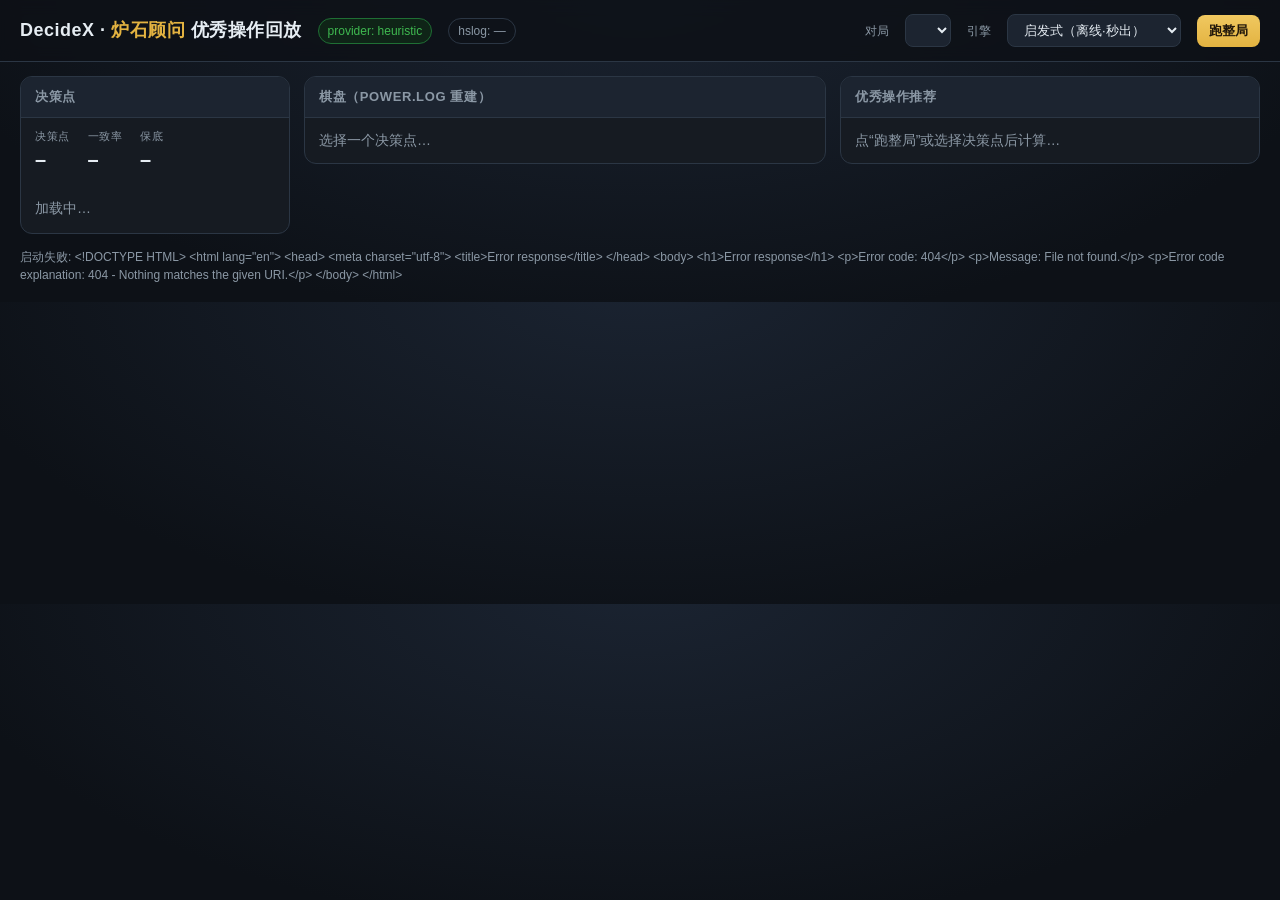
==== tools/hearthstone_web/index.html @ fa51ce13 "feat(games): 炉石只读顾问 + 小丑牌只读顾问(decidex.balatro)真实链路 - decidex.hearthstone: Power.log 感知/合法枚举/五阶段顾问 + " ====
<!DOCTYPE html>
<html lang="zh-CN">
<head>
<meta charset="utf-8" />
<meta name="viewport" content="width=device-width, initial-scale=1" />
<title>DecideX · 炉石顾问 优秀操作回放</title>
<style>
  :root{
    --bg:#0d1117; --panel:#161b22; --panel2:#1c2430; --line:#2b3644;
    --gold:#e3b341; --gold2:#f0c860; --txt:#e6edf3; --dim:#8b98a5;
    --green:#3fb950; --red:#f85149; --blue:#58a6ff; --purple:#a371f7;
  }
  *{box-sizing:border-box}
  body{margin:0;background:radial-gradient(1200px 600px at 50% -10%,#1b2432 0%,var(--bg) 60%);
       color:var(--txt);font:14px/1.5 -apple-system,BlinkMacSystemFont,"Segoe UI","PingFang SC","Microsoft YaHei",sans-serif;}
  a{color:var(--blue)}
  header{display:flex;align-items:center;gap:16px;flex-wrap:wrap;
         padding:14px 20px;border-bottom:1px solid var(--line);background:rgba(13,17,23,.85);
         position:sticky;top:0;z-index:10;backdrop-filter:blur(8px)}
  .logo{font-size:18px;font-weight:700;letter-spacing:.5px}
  .logo b{color:var(--gold)}
  .badge{font-size:12px;padding:3px 9px;border-radius:999px;border:1px solid var(--line);color:var(--dim)}
  .badge.on{color:var(--green);border-color:#1f6f34;background:#0f2417}
  .grow{flex:1}
  select,button{background:var(--panel2);color:var(--txt);border:1px solid var(--line);
                border-radius:8px;padding:7px 12px;font-size:13px;cursor:pointer}
  button.primary{background:linear-gradient(180deg,var(--gold2),var(--gold));color:#20160a;font-weight:700;border:none}
  button:disabled{opacity:.5;cursor:not-allowed}
  .wrap{display:grid;grid-template-columns:270px minmax(380px,1fr) 420px;gap:14px;padding:14px 20px;align-items:start}
  @media(max-width:1100px){.wrap{grid-template-columns:1fr}}
  .card{background:var(--panel);border:1px solid var(--line);border-radius:12px;overflow:hidden}
  .card h2{margin:0;padding:10px 14px;font-size:13px;letter-spacing:.6px;text-transform:uppercase;
           color:var(--dim);border-bottom:1px solid var(--line);background:var(--panel2)}
  .card .body{padding:12px 14px}
  /* decision list */
  .turns{max-height:70vh;overflow:auto}
  .turn{padding:9px 14px;border-bottom:1px solid var(--line);cursor:pointer;display:flex;
        align-items:center;gap:10px;font-size:13px}
  .turn:hover{background:var(--panel2)}
  .turn.sel{background:#20303f;box-shadow:inset 3px 0 0 var(--gold)}
  .turn .t{font-weight:700;color:var(--gold);min-width:34px}
  .turn .m{color:var(--dim);font-size:12px}
  .dot{margin-left:auto;width:9px;height:9px;border-radius:50%}
  .dot.ok{background:var(--green)} .dot.no{background:var(--red)} .dot.na{background:var(--dim)}
  /* board */
  .side{margin-bottom:14px}
  .side .label{font-size:11px;letter-spacing:.5px;color:var(--dim);text-transform:uppercase;margin-bottom:6px}
  .heroRow{display:flex;align-items:center;gap:12px;padding:10px 12px;border-radius:10px;
           border:1px solid var(--line);background:linear-gradient(180deg,#1a2230,#141a24)}
  .heroRow.opp{background:linear-gradient(180deg,#2a1a1f,#1a1215)}
  .portrait{width:44px;height:44px;border-radius:50%;display:grid;place-items:center;font-weight:800;
            background:#0b0f14;border:2px solid var(--line);color:var(--gold);font-size:16px}
  .heroRow.opp .portrait{color:#ff9d9d}
  .hp{font-size:20px;font-weight:800;color:var(--red)}
  .atk{font-size:13px;color:var(--gold)}
  .minions{display:flex;flex-wrap:wrap;gap:8px;margin-top:8px;min-height:8px}
  .minion{width:74px;border-radius:9px;border:1px solid var(--line);background:#0f1520;padding:6px 6px 4px;
          text-align:center;position:relative}
  .minion .nm{font-size:11px;line-height:1.2;height:26px;overflow:hidden;color:#cdd9e5}
  .minion .stats{display:flex;justify-content:space-between;margin-top:3px;font-weight:800;font-size:13px}
  .minion .a{color:var(--gold)} .minion .h{color:var(--red)}
  .minion.taunt{border-color:#6b5a2a;box-shadow:0 0 0 1px #6b5a2a inset}
  .minion.sick{opacity:.55}
  .hand{display:flex;gap:8px;flex-wrap:wrap;margin-top:8px}
  .hcard{width:80px;border-radius:9px;border:1px solid #2f4a6b;background:linear-gradient(180deg,#12202f,#0d1620);
         padding:6px;text-align:center}
  .hcard .nm{font-size:11px;height:26px;overflow:hidden;color:#bfe0ff}
  .hcard .cost{position:absolute;margin-top:-2px;margin-left:-2px;width:18px;height:18px;border-radius:50%;
               background:var(--blue);color:#04101f;font-weight:800;font-size:12px;display:grid;place-items:center}
  .hcard .ty{font-size:10px;color:var(--dim);margin-top:3px}
  .mana{display:flex;gap:3px;align-items:center;margin:2px 0 10px}
  .crystal{width:11px;height:11px;border-radius:50%;background:#123a63;border:1px solid #2b6fb0}
  .crystal.full{background:#58a6ff;box-shadow:0 0 6px #58a6ff88}
  /* recommendation */
  .rec{font-size:15px}
  .rec .big{font-size:16px;font-weight:700;color:var(--gold2);word-break:break-word}
  .pill{display:inline-block;font-size:11px;padding:2px 8px;border-radius:999px;border:1px solid var(--line);
        color:var(--dim);margin-left:6px}
  .pill.fb{color:var(--gold);border-color:#6b5a2a;background:#241d0c}
  .pill.model{color:var(--purple);border-color:#4b3a78;background:#1b1530}
  .conf{margin:10px 0}
  .bar{height:8px;border-radius:6px;background:#0b0f14;border:1px solid var(--line);overflow:hidden}
  .bar>i{display:block;height:100%;background:linear-gradient(90deg,#2ea043,#3fb950)}
  .cmp{display:grid;grid-template-columns:1fr 1fr;gap:8px;margin:12px 0}
  .cmp .box{border:1px solid var(--line);border-radius:9px;padding:8px 10px;background:#101620}
  .cmp .box .h{font-size:11px;color:var(--dim);margin-bottom:4px;text-transform:uppercase;letter-spacing:.5px}
  .cmp .box .v{font-size:12.5px;word-break:break-word}
  .verdict{margin-top:6px;font-weight:700}
  .verdict.ok{color:var(--green)} .verdict.no{color:var(--red)}
  .env{max-height:230px;overflow:auto;border-top:1px solid var(--line);margin-top:10px}
  .opt{display:flex;gap:8px;padding:6px 4px;border-bottom:1px solid #1d2632;font-size:12px;align-items:baseline}
  .opt .tag{font-size:10px;color:var(--dim);min-width:66px}
  .opt.pick{background:#152a1a;box-shadow:inset 2px 0 0 var(--green)}
  .opt .id{color:#9fb0c0;word-break:break-all}
  .stat{display:flex;gap:18px;padding:10px 14px;flex-wrap:wrap}
  .stat .k{font-size:11px;color:var(--dim);text-transform:uppercase;letter-spacing:.5px}
  .stat .v{font-size:20px;font-weight:800}
  .muted{color:var(--dim)}
  .spin{display:inline-block;width:13px;height:13px;border:2px solid #ffffff33;border-top-color:var(--gold);
        border-radius:50%;animation:sp .7s linear infinite;vertical-align:-2px}
  @keyframes sp{to{transform:rotate(360deg)}}
  .note{font-size:12px;color:var(--dim);padding:0 20px 18px}
  code{background:#0b0f14;border:1px solid var(--line);border-radius:5px;padding:1px 5px;font-size:12px}
</style>
</head>
<body>
<header>
  <div class="logo">DecideX · <b>炉石顾问</b> 优秀操作回放</div>
  <span id="provBadge" class="badge">provider: —</span>
  <span id="hsBadge" class="badge">hslog: —</span>
  <div class="grow"></div>
  <label class="muted" style="font-size:12px">对局</label>
  <select id="gameSel"></select>
  <label class="muted" style="font-size:12px">引擎</label>
  <select id="provSel">
    <option value="heuristic">启发式（离线·秒出）</option>
    <option value="model">真实模型（Jev 网关）</option>
  </select>
  <button class="primary" id="runAll">跑整局</button>
</header>

<div class="wrap">
  <!-- LEFT: decision points -->
  <div class="card">
    <h2>决策点</h2>
    <div class="body stat" id="stats" style="padding:10px 14px">
      <div><div class="k">决策点</div><div class="v" id="sCount">–</div></div>
      <div><div class="k">一致率</div><div class="v" id="sAgree">–</div></div>
      <div><div class="k">保底</div><div class="v" id="sFallback">–</div></div>
    </div>
    <div class="turns" id="turns"><div class="muted" style="padding:14px">加载中…</div></div>
  </div>

  <!-- CENTER: board -->
  <div class="card">
    <h2>棋盘（Power.log 重建）</h2>
    <div class="body" id="board"><div class="muted">选择一个决策点…</div></div>
  </div>

  <!-- RIGHT: recommendation -->
  <div class="card">
    <h2>优秀操作推荐</h2>
    <div class="body" id="recBody"><div class="muted">点“跑整局”或选择决策点后计算…</div></div>
  </div>
</div>
<div class="note" id="note"></div>

<script>
const $ = s => document.querySelector(s);
let STATE = { games:[], log:null, decisions:[], sel:-1, provider:'heuristic' };

function esc(s){return String(s??'').replace(/[&<>"]/g,c=>({'&':'&amp;','<':'&lt;','>':'&gt;','"':'&quot;'}[c]))}

async function api(path, opts){
  const r = await fetch(path, opts);
  if(!r.ok){ throw new Error(await r.text() || r.status); }
  return r.json();
}

async function boot(){
  try{
    const h = await api('/api/health');
    $('#hsBadge').textContent = 'hslog: ' + (h.hslog ? '可用' : '缺失');
    $('#hsBadge').className = 'badge ' + (h.hslog?'on':'');
    STATE.games = h.games || [];
    const sel = $('#gameSel');
    sel.innerHTML = STATE.games.map(g=>`<option value="${esc(g.name)}">${esc(g.name)} (${g.size_kb}KB)</option>`).join('');
    if(!STATE.games.length){ $('#turns').innerHTML = '<div class="muted" style="padding:14px">data/replays 下没有 .log 回放</div>'; return; }
    sel.value = STATE.games[0].name;
    await loadGame(STATE.games[0].name);
  }catch(e){ $('#note').innerHTML = '启动失败: '+esc(e.message); }
}

async function loadGame(name){
  STATE.log = name; STATE.sel = -1;
  $('#turns').innerHTML = '<div class="muted" style="padding:14px"><span class="spin"></span> 解析回放…</div>';
  $('#board').innerHTML = '<div class="muted">…</div>';
  $('#recBody').innerHTML = '<div class="muted">…</div>';
  try{
    const g = await api('/api/game?log='+encodeURIComponent(name));
    STATE.decisions = g.decisions || [];
    renderTurns();
    if(STATE.decisions.length){ selectTurn(0); }
  }catch(e){ $('#turns').innerHTML = '<div class="muted" style="padding:14px">解析失败: '+esc(e.message)+'</div>'; }
}

function renderTurns(){
  const el = $('#turns');
  if(!STATE.decisions.length){ el.innerHTML='<div class="muted" style="padding:14px">该回放没有解析出决策点</div>'; return; }
  el.innerHTML = STATE.decisions.map((d,i)=>{
    const cls = d.result ? (d.result.agreed?'ok':'no') : 'na';
    return `<div class="turn ${i===STATE.sel?'sel':''}" data-i="${i}">
      <span class="t">T${d.turn}</span>
      <span class="m">${d.mana}/${d.max_mana} · ${d.option_count} 选项</span>
      <span class="dot ${cls}"></span></div>`;
  }).join('');
  el.querySelectorAll('.turn').forEach(n=>n.onclick=()=>selectTurn(+n.dataset.i));
}

function renderBoard(d){
  const b = d.board;
  const minion = m => `<div class="minion ${m.taunt?'taunt':''} ${m.can_attack?'':'sick'}">
      <div class="nm">${esc(m.name)}</div>
      <div class="stats"><span class="a">${m.attack}</span><span class="h">${m.health}</span></div></div>`;
  const hero = (h,opp) => `<div class="heroRow ${opp?'opp':''}">
      <div class="portrait">${esc((h.name||'?')[0])}</div>
      <div><div style="font-weight:700">${esc(h.name)}</div>
      <div class="muted" style="font-size:12px">${opp?'对手':'我方'} · 法力/武器 ${h.attack||0}</div></div>
      <div style="margin-left:auto;text-align:right">
        <div class="hp">${h.health}${h.armor?'+'+h.armor:''}</div><div class="atk">HP</div></div></div>`;
  const mana = Array.from({length:b.max_mana||0},(_,i)=>`<span class="crystal ${i<b.mana?'full':''}"></span>`).join('');
  const hand = b.hand.map(c=>`<div class="hcard"><div class="cost">${c.cost}</div>
      <div class="nm">${esc(c.name)}</div><div class="ty">${esc(c.card_type)}</div></div>`).join('') || '<span class="muted">空手牌</span>';
  return `
    <div class="side">${hero(b.opp_hero,true)}<div class="minions">${b.opp_minions.map(minion).join('')||'<span class="muted">无随从</span>'}</div></div>
    <div class="side">${hero(b.my_hero,false)}<div class="minions">${b.my_minions.map(minion).join('')||'<span class="muted">无随从</span>'}</div></div>
    <div class="mana">${mana}<span class="muted" style="margin-left:8px">${b.mana}/${b.max_mana} 法力 · 牌库 ${b.deck_count}</span></div>
    <div class="side"><div class="label">手牌</div><div class="hand">${hand}</div></div>`;
}

function renderRec(d, rec){
  const el = $('#recBody');
  if(!rec){ el.innerHTML = '<div class="muted">计算中…</div>'; return; }
  const conf = Math.round((rec.confidence||0)*100);
  const prov = rec.provider==='model' ? '<span class="pill model">真实模型</span>' : '<span class="pill">启发式</span>';
  const fb = rec.is_fallback ? `<span class="pill fb">保底: ${esc(rec.fallback_reason||'')}</span>` : '';
  const human = d.human || {candidate:'-',action_type:'-'};
  const vcls = rec.agreed ? 'ok':'no';
  const vtxt = rec.agreed ? '✓ 与人类操作一致' : '✗ 与人类操作不同';
  const opts = (rec.legal_actions||[]).map(o=>{
    const pick = o.id===rec.candidate_id ? 'pick':'';
    return `<div class="opt ${pick}"><span class="tag">${esc(o.action_type)}</span><span class="id">${esc(o.id)}</span></div>`;
  }).join('') || '<div class="muted" style="padding:8px">—</div>';
  el.innerHTML = `
    <div class="rec">
      <div class="big">${esc(rec.description)}</div>
      <div style="margin-top:6px">${prov}${fb}<span class="pill">${esc(rec.action_type)}</span><span class="pill">${rec.latency_ms!=null?rec.latency_ms+'ms':''}</span></div>
      <div class="conf"><div class="muted" style="font-size:12px;margin-bottom:4px">置信度 ${conf}%</div>
        <div class="bar"><i style="width:${conf}%"></i></div></div>
      <div class="cmp">
        <div class="box"><div class="h">顾问推荐</div><div class="v">${esc(rec.candidate_id)}</div></div>
        <div class="box"><div class="h">人类实操</div><div class="v">${esc(human.candidate)}</div></div>
      </div>
      <div class="verdict ${vcls}">${vtxt}</div>
      <div class="muted" style="font-size:12px;margin-top:10px">合法动作包络（游戏引擎权威下发，${(rec.legal_actions||[]).length} 项）</div>
      <div class="env">${opts}</div>
    </div>`;
}

async function selectTurn(i){
  STATE.sel = i; renderTurns();
  const d = STATE.decisions[i];
  $('#board').innerHTML = renderBoard(d);
  renderRec(d, null);
  try{
    const rec = await api('/api/recommend', {method:'POST',headers:{'Content-Type':'application/json'},
      body: JSON.stringify({log:STATE.log, index:i, provider:STATE.provider})});
    STATE.decisions[i].result = rec;
    renderRec(d, rec); renderTurns();
  }catch(e){ $('#recBody').innerHTML = '<div class="muted">推荐失败: '+esc(e.message)+'</div>'; }
}

async function runAll(){
  if(!STATE.log) return;
  const btn = $('#runAll'); btn.disabled = true; btn.innerHTML = '<span class="spin"></span> 跑整局…';
  try{
    const r = await api('/api/replay', {method:'POST',headers:{'Content-Type':'application/json'},
      body: JSON.stringify({log:STATE.log, provider:STATE.provider})});
    (r.reports||[]).forEach((rep,i)=>{ if(STATE.decisions[i]) STATE.decisions[i].result = rep; });
    const n = r.reports.length;
    const agree = r.reports.filter(x=>x.agreed).length;
    const fb = r.reports.filter(x=>x.is_fallback).length;
    $('#sCount').textContent = n; $('#sAgree').textContent = n? Math.round(100*agree/n)+'%':'–';
    $('#sFallback').textContent = fb;
    renderTurns();
    if(STATE.sel>=0) renderRec(STATE.decisions[STATE.sel], STATE.decisions[STATE.sel].result);
  }catch(e){ $('#note').textContent = '整局失败: '+e.message; }
  btn.disabled = false; btn.textContent = '跑整局';
}

$('#gameSel').onchange = e => loadGame(e.target.value);
$('#provSel').onchange = e => { STATE.provider = e.target.value;
  $('#provBadge').textContent = 'provider: ' + STATE.provider;
  $('#provBadge').className = 'badge ' + (STATE.provider==='model'?'':'on'); };
$('#runAll').onclick = runAll;
$('#provBadge').textContent = 'provider: heuristic';
$('#provBadge').className = 'badge on';
$('#note').innerHTML = '只读顾问：仅枚举合法动作并给出推荐，绝不驱动游戏客户端。数据源：本机 <code>data/replays/*.log</code> 真实 Power.log。';
boot();
</script>
</body>
</html>
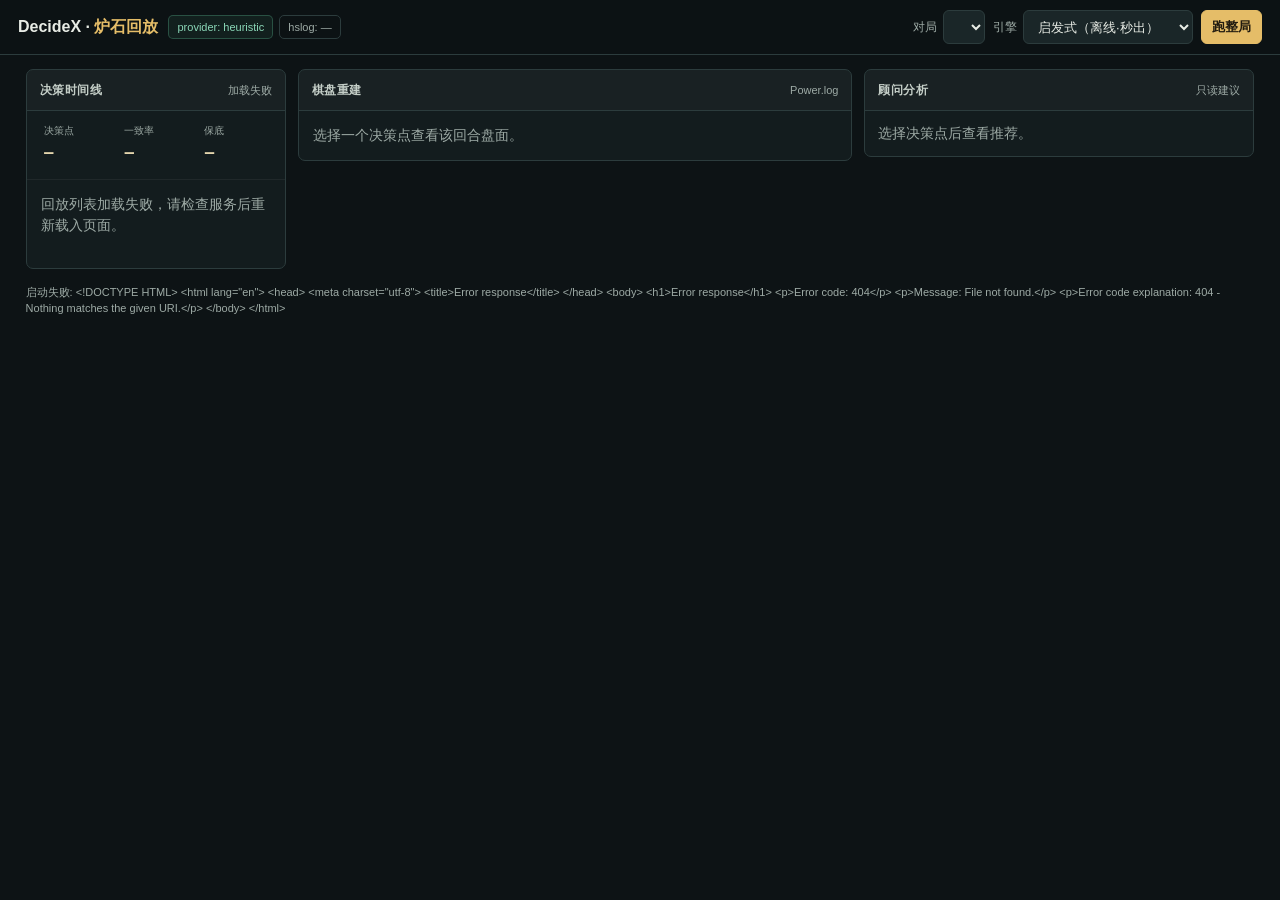
==== commit fa9147ba: "feat(web): DecideX tool directory portal at / with /play and /stream routes - / serves a three-works" ====
--- a/tools/hearthstone_web/index.html
+++ b/tools/hearthstone_web/index.html
@@ -6,148 +6,195 @@
 <title>DecideX · 炉石顾问 优秀操作回放</title>
 <style>
   :root{
-    --bg:#0d1117; --panel:#161b22; --panel2:#1c2430; --line:#2b3644;
-    --gold:#e3b341; --gold2:#f0c860; --txt:#e6edf3; --dim:#8b98a5;
-    --green:#3fb950; --red:#f85149; --blue:#58a6ff; --purple:#a371f7;
+    --bg:#0d1315; --panel:#131c1e; --panel-raised:#1a2628; --line:#2c3c3d;
+    --gold:#e5bd68; --gold-soft:#f0d99f; --txt:#e8ece5; --dim:#9daaa5;
+    --green:#61c49b; --red:#e47f76; --blue:#72b6c4; --purple:#b7a0dc;
+    --focus:#f4d78b;
   }
   *{box-sizing:border-box}
-  body{margin:0;background:radial-gradient(1200px 600px at 50% -10%,#1b2432 0%,var(--bg) 60%);
-       color:var(--txt);font:14px/1.5 -apple-system,BlinkMacSystemFont,"Segoe UI","PingFang SC","Microsoft YaHei",sans-serif;}
+  body{margin:0;background:#0d1315;color:var(--txt);font:14px/1.5 -apple-system,BlinkMacSystemFont,"Segoe UI","PingFang SC","Microsoft YaHei",sans-serif;}
   a{color:var(--blue)}
-  header{display:flex;align-items:center;gap:16px;flex-wrap:wrap;
-         padding:14px 20px;border-bottom:1px solid var(--line);background:rgba(13,17,23,.85);
-         position:sticky;top:0;z-index:10;backdrop-filter:blur(8px)}
-  .logo{font-size:18px;font-weight:700;letter-spacing:.5px}
+  header{position:sticky;top:0;z-index:10;display:flex;align-items:center;gap:12px;flex-wrap:wrap;
+         padding:10px max(18px,calc((100vw - 1560px)/2));border-bottom:1px solid var(--line);
+         background:rgba(13,19,21,.96);backdrop-filter:blur(10px)}
+  .brand{display:flex;align-items:center;gap:10px;min-width:0}
+  .logo{font-size:16px;font-weight:750;white-space:nowrap}
   .logo b{color:var(--gold)}
-  .badge{font-size:12px;padding:3px 9px;border-radius:999px;border:1px solid var(--line);color:var(--dim)}
-  .badge.on{color:var(--green);border-color:#1f6f34;background:#0f2417}
-  .grow{flex:1}
-  select,button{background:var(--panel2);color:var(--txt);border:1px solid var(--line);
-                border-radius:8px;padding:7px 12px;font-size:13px;cursor:pointer}
-  button.primary{background:linear-gradient(180deg,var(--gold2),var(--gold));color:#20160a;font-weight:700;border:none}
-  button:disabled{opacity:.5;cursor:not-allowed}
-  .wrap{display:grid;grid-template-columns:270px minmax(380px,1fr) 420px;gap:14px;padding:14px 20px;align-items:start}
-  @media(max-width:1100px){.wrap{grid-template-columns:1fr}}
-  .card{background:var(--panel);border:1px solid var(--line);border-radius:12px;overflow:hidden}
-  .card h2{margin:0;padding:10px 14px;font-size:13px;letter-spacing:.6px;text-transform:uppercase;
-           color:var(--dim);border-bottom:1px solid var(--line);background:var(--panel2)}
-  .card .body{padding:12px 14px}
-  /* decision list */
-  .turns{max-height:70vh;overflow:auto}
-  .turn{padding:9px 14px;border-bottom:1px solid var(--line);cursor:pointer;display:flex;
-        align-items:center;gap:10px;font-size:13px}
-  .turn:hover{background:var(--panel2)}
-  .turn.sel{background:#20303f;box-shadow:inset 3px 0 0 var(--gold)}
-  .turn .t{font-weight:700;color:var(--gold);min-width:34px}
-  .turn .m{color:var(--dim);font-size:12px}
-  .dot{margin-left:auto;width:9px;height:9px;border-radius:50%}
-  .dot.ok{background:var(--green)} .dot.no{background:var(--red)} .dot.na{background:var(--dim)}
-  /* board */
-  .side{margin-bottom:14px}
-  .side .label{font-size:11px;letter-spacing:.5px;color:var(--dim);text-transform:uppercase;margin-bottom:6px}
-  .heroRow{display:flex;align-items:center;gap:12px;padding:10px 12px;border-radius:10px;
-           border:1px solid var(--line);background:linear-gradient(180deg,#1a2230,#141a24)}
-  .heroRow.opp{background:linear-gradient(180deg,#2a1a1f,#1a1215)}
-  .portrait{width:44px;height:44px;border-radius:50%;display:grid;place-items:center;font-weight:800;
-            background:#0b0f14;border:2px solid var(--line);color:var(--gold);font-size:16px}
-  .heroRow.opp .portrait{color:#ff9d9d}
-  .hp{font-size:20px;font-weight:800;color:var(--red)}
-  .atk{font-size:13px;color:var(--gold)}
-  .minions{display:flex;flex-wrap:wrap;gap:8px;margin-top:8px;min-height:8px}
-  .minion{width:74px;border-radius:9px;border:1px solid var(--line);background:#0f1520;padding:6px 6px 4px;
+  .brand-badges{display:flex;gap:6px;flex-wrap:wrap}
+  .badge{font-size:11px;padding:3px 8px;border-radius:5px;border:1px solid var(--line);color:var(--dim);white-space:nowrap}
+  .badge.on{color:#8bd8b8;border-color:rgba(97,196,155,.3);background:rgba(97,196,155,.08)}
+  .header-controls{margin-left:auto;display:flex;align-items:center;gap:8px;flex-wrap:wrap}
+  .field{display:flex;align-items:center;gap:6px;color:var(--dim);font-size:12px}
+  select,button{min-height:34px;background:var(--panel-raised);color:var(--txt);border:1px solid var(--line);
+                border-radius:6px;padding:6px 10px;font-size:13px}
+  select{max-width:min(260px,45vw)}
+  button{cursor:pointer;transition:background-color .15s ease,border-color .15s ease,transform .15s ease}
+  button:hover{border-color:#667a72;background:#223033}
+  button:active{transform:translateY(1px)}
+  button.primary{background:var(--gold);color:#211b10;font-weight:750;border-color:var(--gold)}
+  button.primary:hover{background:var(--gold-soft);border-color:var(--gold-soft)}
+  button:disabled{opacity:.55;cursor:wait;transform:none}
+  :focus-visible{outline:2px solid var(--focus);outline-offset:2px}
+  .wrap{display:grid;grid-template-columns:minmax(220px,260px) minmax(400px,1fr) minmax(340px,390px);
+        grid-template-areas:"timeline board advisor";gap:12px;padding:14px clamp(14px,2vw,28px) 10px;
+        max-width:1640px;margin:0 auto;align-items:start}
+  .timeline-region{grid-area:timeline;min-width:0}
+  .board-region{grid-area:board;min-width:0}
+  .advisor-region{grid-area:advisor;min-width:0}
+  .card{min-width:0;background:var(--panel);border:1px solid var(--line);border-radius:7px;overflow:hidden}
+  .card h2{display:flex;align-items:center;justify-content:space-between;gap:8px;margin:0;padding:11px 13px;
+           font-size:12px;font-weight:700;letter-spacing:.04em;color:#c4cec7;border-bottom:1px solid var(--line);background:rgba(255,255,255,.025)}
+  .card .body{min-width:0;padding:12px 13px}
+  .section-meta{color:var(--dim);font-size:11px;font-weight:500;letter-spacing:0;text-transform:none}
+  #stats{display:grid;grid-template-columns:repeat(3,minmax(0,1fr));gap:7px;padding:10px 12px;border-bottom:1px solid rgba(255,255,255,.055)}
+  #stats>div{min-width:0;padding:2px 5px}
+  #stats .k{font-size:10px;color:var(--dim)}
+  #stats .v{font-size:19px;font-weight:750;font-variant-numeric:tabular-nums;color:#e4d5ad}
+  .turns{max-height:calc(100vh - 195px);min-height:88px;overflow:auto;overscroll-behavior:contain;scrollbar-color:#475854 transparent;scrollbar-width:thin}
+  .turn{width:100%;display:flex;align-items:center;gap:9px;padding:9px 11px;border:0;border-bottom:1px solid rgba(255,255,255,.055);border-radius:0;
+        background:transparent;text-align:left;font-size:12px}
+  .turn:hover{background:rgba(255,255,255,.04)}
+  .turn.sel{background:rgba(229,189,104,.09);box-shadow:inset 3px 0 0 var(--gold)}
+  .turn .t{flex:0 0 auto;min-width:29px;color:var(--gold);font-weight:750;font-variant-numeric:tabular-nums}
+  .turn .m{min-width:0;color:var(--dim);font-size:11px}
+  .turn-result{margin-left:auto;flex:0 0 auto;color:var(--dim);font-size:10px;white-space:nowrap}
+  .turn-result.ok{color:#8bd8b8}.turn-result.no{color:#f19a91}
+  .turn-result.na{color:var(--dim)}
+  .board-region .body{padding:14px}
+  .side{min-width:0;margin-bottom:13px}
+  .side .label{font-size:10px;letter-spacing:.08em;color:var(--dim);text-transform:uppercase;margin-bottom:6px}
+  .heroRow{display:flex;align-items:center;gap:11px;min-width:0;padding:10px 11px;border-radius:6px;
+           border:1px solid var(--line);background:#182325}
+  .heroRow.opp{background:#251d1d;border-color:#493131}
+  .heroRow>div:nth-child(2){min-width:0;overflow-wrap:anywhere}
+  .portrait{width:40px;height:40px;flex:0 0 auto;border-radius:50%;display:grid;place-items:center;font-weight:800;
+            background:#0b1112;border:1px solid #53605b;color:var(--gold);font-size:15px}
+  .heroRow.opp .portrait{color:#f0a19a}
+  .hp{font-size:19px;font-weight:800;color:var(--red);font-variant-numeric:tabular-nums}
+  .atk{font-size:11px;color:var(--gold)}
+  .minions{display:flex;flex-wrap:wrap;gap:7px;margin-top:7px;min-height:8px}
+  .minion{width:74px;min-height:58px;border-radius:6px;border:1px solid var(--line);background:#111a1c;padding:6px;
           text-align:center;position:relative}
-  .minion .nm{font-size:11px;line-height:1.2;height:26px;overflow:hidden;color:#cdd9e5}
-  .minion .stats{display:flex;justify-content:space-between;margin-top:3px;font-weight:800;font-size:13px}
-  .minion .a{color:var(--gold)} .minion .h{color:var(--red)}
-  .minion.taunt{border-color:#6b5a2a;box-shadow:0 0 0 1px #6b5a2a inset}
-  .minion.sick{opacity:.55}
-  .hand{display:flex;gap:8px;flex-wrap:wrap;margin-top:8px}
-  .hcard{width:80px;border-radius:9px;border:1px solid #2f4a6b;background:linear-gradient(180deg,#12202f,#0d1620);
-         padding:6px;text-align:center}
-  .hcard .nm{font-size:11px;height:26px;overflow:hidden;color:#bfe0ff}
-  .hcard .cost{position:absolute;margin-top:-2px;margin-left:-2px;width:18px;height:18px;border-radius:50%;
-               background:var(--blue);color:#04101f;font-weight:800;font-size:12px;display:grid;place-items:center}
-  .hcard .ty{font-size:10px;color:var(--dim);margin-top:3px}
-  .mana{display:flex;gap:3px;align-items:center;margin:2px 0 10px}
-  .crystal{width:11px;height:11px;border-radius:50%;background:#123a63;border:1px solid #2b6fb0}
-  .crystal.full{background:#58a6ff;box-shadow:0 0 6px #58a6ff88}
-  /* recommendation */
-  .rec{font-size:15px}
-  .rec .big{font-size:16px;font-weight:700;color:var(--gold2);word-break:break-word}
-  .pill{display:inline-block;font-size:11px;padding:2px 8px;border-radius:999px;border:1px solid var(--line);
-        color:var(--dim);margin-left:6px}
-  .pill.fb{color:var(--gold);border-color:#6b5a2a;background:#241d0c}
-  .pill.model{color:var(--purple);border-color:#4b3a78;background:#1b1530}
-  .conf{margin:10px 0}
-  .bar{height:8px;border-radius:6px;background:#0b0f14;border:1px solid var(--line);overflow:hidden}
-  .bar>i{display:block;height:100%;background:linear-gradient(90deg,#2ea043,#3fb950)}
-  .cmp{display:grid;grid-template-columns:1fr 1fr;gap:8px;margin:12px 0}
-  .cmp .box{border:1px solid var(--line);border-radius:9px;padding:8px 10px;background:#101620}
-  .cmp .box .h{font-size:11px;color:var(--dim);margin-bottom:4px;text-transform:uppercase;letter-spacing:.5px}
-  .cmp .box .v{font-size:12.5px;word-break:break-word}
-  .verdict{margin-top:6px;font-weight:700}
-  .verdict.ok{color:var(--green)} .verdict.no{color:var(--red)}
-  .env{max-height:230px;overflow:auto;border-top:1px solid var(--line);margin-top:10px}
-  .opt{display:flex;gap:8px;padding:6px 4px;border-bottom:1px solid #1d2632;font-size:12px;align-items:baseline}
-  .opt .tag{font-size:10px;color:var(--dim);min-width:66px}
-  .opt.pick{background:#152a1a;box-shadow:inset 2px 0 0 var(--green)}
-  .opt .id{color:#9fb0c0;word-break:break-all}
-  .stat{display:flex;gap:18px;padding:10px 14px;flex-wrap:wrap}
-  .stat .k{font-size:11px;color:var(--dim);text-transform:uppercase;letter-spacing:.5px}
-  .stat .v{font-size:20px;font-weight:800}
+  .minion .nm{font-size:10px;line-height:1.25;min-height:25px;overflow-wrap:anywhere;color:#d0d9d2}
+  .minion .stats{display:flex;justify-content:space-between;margin-top:3px;font-weight:800;font-size:12px;font-variant-numeric:tabular-nums}
+  .minion .a{color:var(--gold)}.minion .h{color:var(--red)}
+  .minion.taunt{border-color:#8b713d;box-shadow:inset 0 0 0 1px rgba(229,189,104,.16)}
+  .minion.sick{opacity:.58}
+  .hand{display:flex;gap:8px;flex-wrap:wrap;margin-top:7px}
+  .hcard{position:relative;width:78px;min-height:78px;flex:0 0 78px;border-radius:6px;border:1px solid #42616a;background:#152327;padding:8px 6px 6px;text-align:center}
+  .hcard .nm{min-height:29px;padding-top:4px;font-size:10px;line-height:1.25;overflow-wrap:anywhere;color:#cae2e2}
+  .hcard .cost{position:absolute;top:3px;left:3px;width:18px;height:18px;border-radius:50%;background:var(--blue);color:#091416;font-weight:800;font-size:11px;display:grid;place-items:center}
+  .hcard .ty{font-size:9px;color:var(--dim);margin-top:4px}
+  .mana{display:flex;gap:4px;align-items:center;flex-wrap:wrap;margin:3px 0 13px}
+  .crystal{width:10px;height:10px;flex:0 0 auto;border-radius:50%;background:#182b30;border:1px solid #49636a}
+  .crystal.full{background:#6eb9c3;box-shadow:0 0 7px rgba(110,185,195,.42)}
+  .rec{min-width:0;font-size:14px}
+  .rec .big{font-size:15px;font-weight:750;color:#f0dfb0;overflow-wrap:anywhere}
+  .pill{display:inline-block;margin:6px 4px 0 0;padding:2px 7px;border-radius:4px;border:1px solid var(--line);color:var(--dim);font-size:10px;white-space:normal;overflow-wrap:anywhere}
+  .pill.fb{color:var(--gold);border-color:#66552f;background:rgba(229,189,104,.08)}
+  .pill.model{color:#c5b4e6;border-color:#53466c;background:rgba(183,160,220,.08)}
+  .conf{margin:11px 0}
+  .bar{height:7px;border-radius:4px;background:#0b1112;border:1px solid var(--line);overflow:hidden}
+  .bar>i{display:block;height:100%;background:linear-gradient(90deg,#3d9e77,var(--green))}
+  .cmp{display:grid;grid-template-columns:repeat(2,minmax(0,1fr));gap:7px;margin:11px 0}
+  .cmp .box{min-width:0;border:1px solid var(--line);border-radius:5px;padding:8px;background:#111a1c}
+  .cmp .box .h{font-size:10px;color:var(--dim);margin-bottom:4px}
+  .cmp .box .v{font-size:11px;overflow-wrap:anywhere}
+  .verdict{margin-top:8px;font-weight:700;font-size:12px}
+  .verdict.ok{color:#8bd8b8}.verdict.no{color:#f19a91}
+  .env{max-height:230px;overflow:auto;border-top:1px solid var(--line);margin-top:9px;overscroll-behavior:contain}
+  .opt{display:flex;gap:8px;padding:6px 5px;border-bottom:1px solid rgba(255,255,255,.055);font-size:11px;align-items:baseline;min-width:0}
+  .opt .tag{flex:0 0 62px;font-size:10px;color:var(--dim)}
+  .opt.pick{background:rgba(97,196,155,.08);box-shadow:inset 2px 0 0 var(--green)}
+  .opt .id{min-width:0;color:#b6c6bf;overflow-wrap:anywhere}
   .muted{color:var(--dim)}
   .spin{display:inline-block;width:13px;height:13px;border:2px solid #ffffff33;border-top-color:var(--gold);
         border-radius:50%;animation:sp .7s linear infinite;vertical-align:-2px}
   @keyframes sp{to{transform:rotate(360deg)}}
-  .note{font-size:12px;color:var(--dim);padding:0 20px 18px}
-  code{background:#0b0f14;border:1px solid var(--line);border-radius:5px;padding:1px 5px;font-size:12px}
+  .note{max-width:1640px;margin:0 auto;font-size:11px;color:var(--dim);padding:5px clamp(14px,2vw,28px) 18px}
+  .note code{background:#0b1112;border:1px solid var(--line);border-radius:4px;padding:1px 5px;font-size:11px}
+  @media(max-width:1239px) and (min-width:760px){
+    .wrap{grid-template-columns:minmax(210px,.72fr) minmax(0,1.7fr);grid-template-areas:"timeline board" "timeline advisor";gap:10px;padding:12px 14px 8px}
+    .turns{max-height:calc(100vh - 180px)}
+  }
+  @media(max-width:759px){
+    header{position:relative;padding:10px 12px;gap:8px}
+    .brand{width:100%;justify-content:space-between}
+    .header-controls{width:100%;margin-left:0;display:grid;grid-template-columns:minmax(0,1fr) minmax(0,1fr);gap:7px}
+    .field{min-width:0;display:grid;grid-template-columns:auto minmax(0,1fr);gap:4px;font-size:10px}
+    .field select{width:100%;max-width:none;min-width:0}
+    #runAll{grid-column:1/-1}
+    .wrap{grid-template-columns:minmax(0,1fr);grid-template-areas:"timeline" "board" "advisor";gap:10px;padding:10px 10px 6px}
+    .card h2{padding:10px 11px}
+    .card .body{padding:10px 11px}
+    #stats{padding:8px 9px}
+    #stats .v{font-size:17px}
+    .turns{max-height:210px;min-height:72px}
+    .turn{padding:8px 10px}
+    .board-region .body{padding:11px}
+    .heroRow{padding:9px;gap:8px}
+    .minion{width:68px}
+    .hcard{width:72px;flex-basis:72px;min-height:74px}
+    .cmp{grid-template-columns:repeat(2,minmax(0,1fr))}
+    .note{padding:5px 12px 16px}
+  }
+  @media(prefers-reduced-motion:reduce){
+    *,*::before,*::after{scroll-behavior:auto!important;animation-duration:.01ms!important;animation-iteration-count:1!important;transition-duration:.01ms!important}
+  }
 </style>
+<!-- 可视化组件（概率条 / 置信三档 / token 仪表 / lint 面板）与炉石看板共用同一份，
+     由 app.py 从 tools/web_shared/ 提供，避免两站各写一份后漂移。 -->
+<link rel="stylesheet" href="/viz.css">
 </head>
 <body>
 <header>
-  <div class="logo">DecideX · <b>炉石顾问</b> 优秀操作回放</div>
-  <span id="provBadge" class="badge">provider: —</span>
-  <span id="hsBadge" class="badge">hslog: —</span>
-  <div class="grow"></div>
-  <label class="muted" style="font-size:12px">对局</label>
-  <select id="gameSel"></select>
-  <label class="muted" style="font-size:12px">引擎</label>
-  <select id="provSel">
-    <option value="heuristic">启发式（离线·秒出）</option>
-    <option value="model">真实模型（Jev 网关）</option>
-  </select>
-  <button class="primary" id="runAll">跑整局</button>
+  <div class="brand">
+    <div class="logo">DecideX · <b>炉石回放</b></div>
+    <div class="brand-badges">
+      <span id="provBadge" class="badge">provider: —</span>
+      <span id="hsBadge" class="badge">hslog: —</span>
+    </div>
+  </div>
+  <div class="header-controls">
+    <label class="field">对局<select id="gameSel" aria-label="选择对局"></select></label>
+    <label class="field">引擎<select id="provSel" aria-label="选择推荐引擎">
+      <option value="heuristic">启发式（离线·秒出）</option>
+      <option value="model">真实模型（Jev 网关）</option>
+    </select></label>
+    <button class="primary" id="runAll" type="button">跑整局</button>
+  </div>
 </header>
 
 <div class="wrap">
   <!-- LEFT: decision points -->
-  <div class="card">
-    <h2>决策点</h2>
-    <div class="body stat" id="stats" style="padding:10px 14px">
+  <section class="card timeline-region" aria-labelledby="timelineTitle">
+    <h2 id="timelineTitle">决策时间线 <span id="selectedTurn" class="section-meta">等待回放</span></h2>
+    <div class="body stat" id="stats" aria-label="整局分析摘要">
       <div><div class="k">决策点</div><div class="v" id="sCount">–</div></div>
       <div><div class="k">一致率</div><div class="v" id="sAgree">–</div></div>
       <div><div class="k">保底</div><div class="v" id="sFallback">–</div></div>
     </div>
-    <div class="turns" id="turns"><div class="muted" style="padding:14px">加载中…</div></div>
-  </div>
+    <div class="turns" id="turns" aria-label="选择决策回合" aria-live="polite"><div class="muted" style="padding:14px">加载中…</div></div>
+  </section>
 
   <!-- CENTER: board -->
-  <div class="card">
-    <h2>棋盘（Power.log 重建）</h2>
-    <div class="body" id="board"><div class="muted">选择一个决策点…</div></div>
-  </div>
+  <section class="card board-region" aria-labelledby="boardTitle">
+    <h2 id="boardTitle">棋盘重建 <span class="section-meta">Power.log</span></h2>
+    <div class="body" id="board" aria-live="polite"><div class="muted">选择一个决策点查看该回合盘面。</div></div>
+  </section>
 
   <!-- RIGHT: recommendation -->
-  <div class="card">
-    <h2>优秀操作推荐</h2>
-    <div class="body" id="recBody"><div class="muted">点“跑整局”或选择决策点后计算…</div></div>
-  </div>
+  <section class="card advisor-region" aria-labelledby="advisorTitle">
+    <h2 id="advisorTitle">顾问分析 <span class="section-meta">只读建议</span></h2>
+    <div class="body" id="recBody" aria-live="polite"><div class="muted">选择决策点后查看推荐。</div></div>
+  </section>
 </div>
-<div class="note" id="note"></div>
-
+<div class="note" id="note" role="status" aria-live="polite"></div>
+
+<script src="/viz.js"></script>
 <script>
 const $ = s => document.querySelector(s);
-let STATE = { games:[], log:null, decisions:[], sel:-1, provider:'heuristic' };
+let STATE = { games:[], log:null, decisions:[], sel:-1, provider:'heuristic', requestId:0 };
 
 function esc(s){return String(s??'').replace(/[&<>"]/g,c=>({'&':'&amp;','<':'&lt;','>':'&gt;','"':'&quot;'}[c]))}
 
@@ -165,23 +212,49 @@
     STATE.games = h.games || [];
     const sel = $('#gameSel');
     sel.innerHTML = STATE.games.map(g=>`<option value="${esc(g.name)}">${esc(g.name)} (${g.size_kb}KB)</option>`).join('');
-    if(!STATE.games.length){ $('#turns').innerHTML = '<div class="muted" style="padding:14px">data/replays 下没有 .log 回放</div>'; return; }
+    if(!STATE.games.length){
+      $('#turns').innerHTML = '<div class="muted" style="padding:14px">data/replays 下没有 .log 回放</div>';
+      $('#selectedTurn').textContent = '无可用回放';
+      $('#board').innerHTML = '<div class="muted">添加 Power.log 回放后即可查看重建棋盘。</div>';
+      $('#recBody').innerHTML = '<div class="muted">暂无回放，顾问分析不可用。</div>';
+      return;
+    }
     sel.value = STATE.games[0].name;
     await loadGame(STATE.games[0].name);
-  }catch(e){ $('#note').innerHTML = '启动失败: '+esc(e.message); }
+  }catch(e){
+    $('#note').textContent = '启动失败: ' + e.message;
+    $('#turns').innerHTML = '<div class="muted" style="padding:14px">回放列表加载失败，请检查服务后重新载入页面。</div>';
+    $('#selectedTurn').textContent = '加载失败';
+  }
 }
 
 async function loadGame(name){
-  STATE.log = name; STATE.sel = -1;
+  STATE.log = name; STATE.sel = -1; STATE.decisions = [];
+  const requestId = ++STATE.requestId;
+  $('#sCount').textContent = '–'; $('#sAgree').textContent = '–'; $('#sFallback').textContent = '–';
+  $('#selectedTurn').textContent = '解析中';
+  $('#note').textContent = '';
   $('#turns').innerHTML = '<div class="muted" style="padding:14px"><span class="spin"></span> 解析回放…</div>';
   $('#board').innerHTML = '<div class="muted">…</div>';
   $('#recBody').innerHTML = '<div class="muted">…</div>';
   try{
     const g = await api('/api/game?log='+encodeURIComponent(name));
+    if(requestId !== STATE.requestId || STATE.log !== name) return;
     STATE.decisions = g.decisions || [];
     renderTurns();
     if(STATE.decisions.length){ selectTurn(0); }
-  }catch(e){ $('#turns').innerHTML = '<div class="muted" style="padding:14px">解析失败: '+esc(e.message)+'</div>'; }
+    else {
+      $('#selectedTurn').textContent = '无决策点';
+      $('#board').innerHTML = '<div class="muted">该回放没有可重建的决策盘面。</div>';
+      $('#recBody').innerHTML = '<div class="muted">该回放没有决策点可供分析。</div>';
+    }
+  }catch(e){
+    if(requestId !== STATE.requestId || STATE.log !== name) return;
+    $('#turns').innerHTML = '<div class="muted" style="padding:14px">解析失败: '+esc(e.message)+'</div>';
+    $('#selectedTurn').textContent = '解析失败';
+    $('#board').innerHTML = '<div class="muted">无法重建棋盘，请重试或选择其他回放。</div>';
+    $('#recBody').innerHTML = '<div class="muted">回放加载失败，暂时无法生成建议。</div>';
+  }
 }
 
 function renderTurns(){
@@ -189,10 +262,11 @@
   if(!STATE.decisions.length){ el.innerHTML='<div class="muted" style="padding:14px">该回放没有解析出决策点</div>'; return; }
   el.innerHTML = STATE.decisions.map((d,i)=>{
     const cls = d.result ? (d.result.agreed?'ok':'no') : 'na';
-    return `<div class="turn ${i===STATE.sel?'sel':''}" data-i="${i}">
+    const result = d.result ? (d.result.agreed?'一致':'不同') : '待分析';
+    return `<button class="turn ${i===STATE.sel?'sel':''}" type="button" data-i="${i}" aria-pressed="${i===STATE.sel}" aria-current="${i===STATE.sel?'true':'false'}">
       <span class="t">T${d.turn}</span>
       <span class="m">${d.mana}/${d.max_mana} · ${d.option_count} 选项</span>
-      <span class="dot ${cls}"></span></div>`;
+      <span class="turn-result ${cls}">${result}</span></button>`;
   }).join('');
   el.querySelectorAll('.turn').forEach(n=>n.onclick=()=>selectTurn(+n.dataset.i));
 }
@@ -244,44 +318,65 @@
       <div class="verdict ${vcls}">${vtxt}</div>
       <div class="muted" style="font-size:12px;margin-top:10px">合法动作包络（游戏引擎权威下发，${(rec.legal_actions||[]).length} 项）</div>
       <div class="env">${opts}</div>
+      <div id="vizHost"></div>
     </div>`;
+  // 概率分布 / 置信三档 / token 预算 / 发前体检全部由服务端展示模型驱动
+  // (src/decidex/viz.py)；这里只挂载，阈值不在两端各写一份。
+  if (window.DecidexViz) DecidexViz.render($('#vizHost'), rec.viz);
 }
 
 async function selectTurn(i){
+  if(i<0 || i>=STATE.decisions.length) return;
+  const requestId = ++STATE.requestId;
   STATE.sel = i; renderTurns();
   const d = STATE.decisions[i];
+  $('#selectedTurn').textContent = `第 ${d.turn} 回合 · ${i+1}/${STATE.decisions.length}`;
   $('#board').innerHTML = renderBoard(d);
   renderRec(d, null);
   try{
     const rec = await api('/api/recommend', {method:'POST',headers:{'Content-Type':'application/json'},
       body: JSON.stringify({log:STATE.log, index:i, provider:STATE.provider})});
+    if(requestId !== STATE.requestId || STATE.sel !== i) return;
     STATE.decisions[i].result = rec;
     renderRec(d, rec); renderTurns();
-  }catch(e){ $('#recBody').innerHTML = '<div class="muted">推荐失败: '+esc(e.message)+'</div>'; }
+  }catch(e){
+    if(requestId !== STATE.requestId || STATE.sel !== i) return;
+    $('#recBody').innerHTML = '<div class="muted">推荐失败: '+esc(e.message)+'。切换引擎或重新选择此回合可重试。</div>';
+  }
 }
 
 async function runAll(){
   if(!STATE.log) return;
+  const log = STATE.log, provider = STATE.provider;
   const btn = $('#runAll'); btn.disabled = true; btn.innerHTML = '<span class="spin"></span> 跑整局…';
   try{
     const r = await api('/api/replay', {method:'POST',headers:{'Content-Type':'application/json'},
-      body: JSON.stringify({log:STATE.log, provider:STATE.provider})});
-    (r.reports||[]).forEach((rep,i)=>{ if(STATE.decisions[i]) STATE.decisions[i].result = rep; });
-    const n = r.reports.length;
-    const agree = r.reports.filter(x=>x.agreed).length;
-    const fb = r.reports.filter(x=>x.is_fallback).length;
-    $('#sCount').textContent = n; $('#sAgree').textContent = n? Math.round(100*agree/n)+'%':'–';
-    $('#sFallback').textContent = fb;
-    renderTurns();
-    if(STATE.sel>=0) renderRec(STATE.decisions[STATE.sel], STATE.decisions[STATE.sel].result);
-  }catch(e){ $('#note').textContent = '整局失败: '+e.message; }
+      body: JSON.stringify({log, provider})});
+    if(STATE.log === log && STATE.provider === provider){
+      const reports = r.reports || [];
+      if(!reports.length) throw new Error('服务未返回回合分析结果');
+      reports.forEach((rep,i)=>{ if(STATE.decisions[i]) STATE.decisions[i].result = rep; });
+      const n = reports.length;
+      const agree = reports.filter(x=>x.agreed).length;
+      const fb = reports.filter(x=>x.is_fallback).length;
+      $('#sCount').textContent = n; $('#sAgree').textContent = n? Math.round(100*agree/n)+'%':'–';
+      $('#sFallback').textContent = fb;
+      renderTurns();
+      if(STATE.sel>=0) renderRec(STATE.decisions[STATE.sel], STATE.decisions[STATE.sel].result);
+    }
+  }catch(e){
+    if(STATE.log === log && STATE.provider === provider)
+      $('#note').textContent = '整局分析失败: '+e.message+'。可以重试或切换推荐引擎。';
+  }
   btn.disabled = false; btn.textContent = '跑整局';
 }
 
 $('#gameSel').onchange = e => loadGame(e.target.value);
 $('#provSel').onchange = e => { STATE.provider = e.target.value;
   $('#provBadge').textContent = 'provider: ' + STATE.provider;
-  $('#provBadge').className = 'badge ' + (STATE.provider==='model'?'':'on'); };
+  $('#provBadge').className = 'badge ' + (STATE.provider==='model'?'':'on');
+  if(STATE.sel>=0) selectTurn(STATE.sel);
+  $('#note').textContent = ''; };
 $('#runAll').onclick = runAll;
 $('#provBadge').textContent = 'provider: heuristic';
 $('#provBadge').className = 'badge on';
